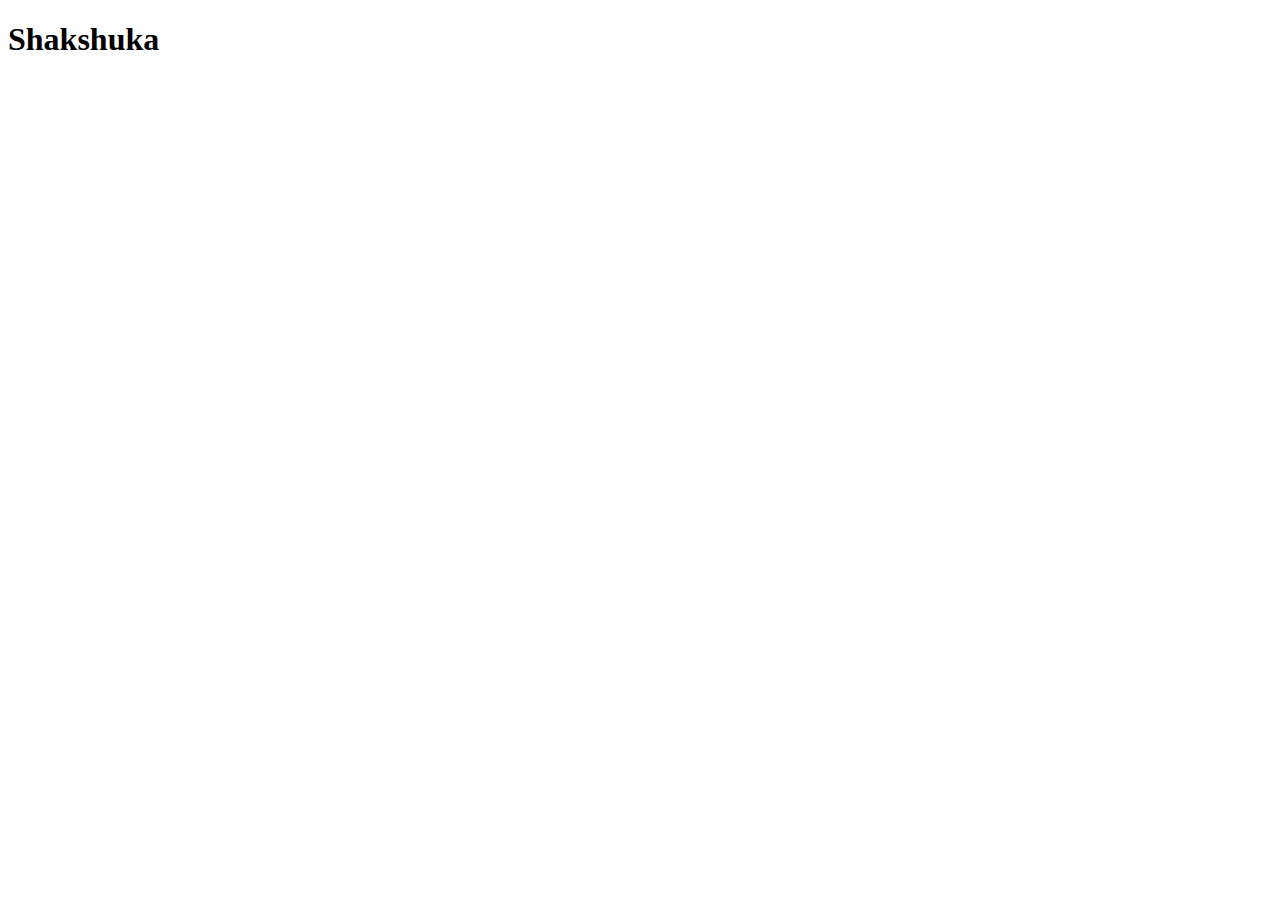
==== recipes/shakshuka.html @ fdbd52f6 "Iteration 2: Recipe page (updated index.html and added shakshuka.html)" ====
<!DOCTYPE html>
<html lang="en">
<head>
    <meta charset="UTF-8">
    <meta name="viewport" content="width=device-width, initial-scale=1.0">
    <title>Shakshuka</title>
</head>
<body>
    <h1>Shakshuka</h1>
</body>
</html>
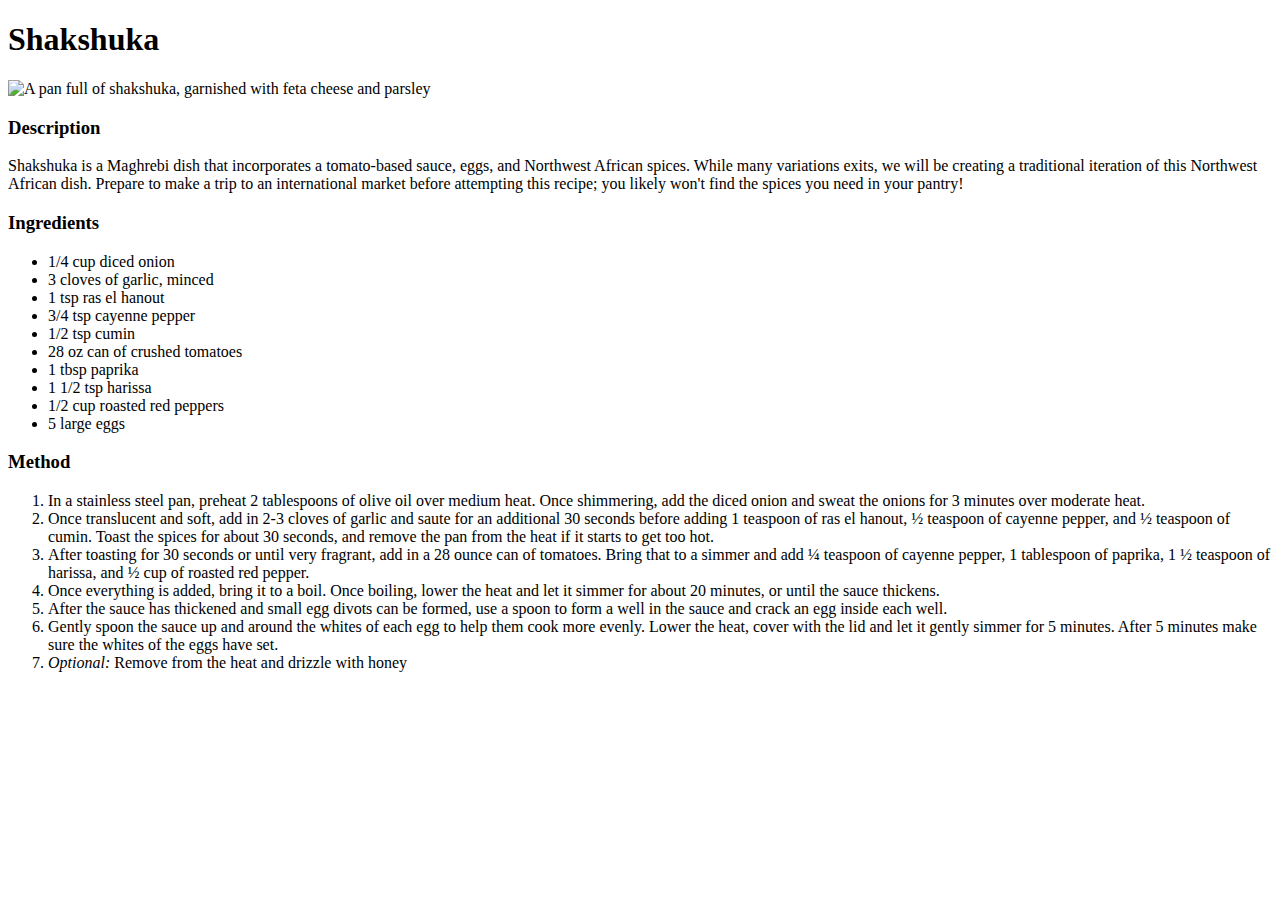
==== commit d99c9831: "Updated shakshuka.html and added img folder including shakshuka.png" ====
--- a/recipes/shakshuka.html
+++ b/recipes/shakshuka.html
@@ -7,5 +7,37 @@
 </head>
 <body>
     <h1>Shakshuka</h1>
+    <img src="../img/shakshuka.svg" alt="A pan full of shakshuka, garnished with feta cheese and parsley">
+    <h3>Description</h3>
+        <p>
+        Shakshuka is a Maghrebi dish that incorporates a tomato-based sauce, eggs, and Northwest African spices. While many variations exits, we will be creating a traditional iteration of this Northwest African dish. Prepare to make a trip to an international market before attempting this recipe; you likely won't find the spices you need in your pantry!
+        </p>
+    <h3>Ingredients</h3>
+        <p>
+            <ul>
+                <li>1/4 cup diced onion</li>
+                <li>3 cloves of garlic, minced</li>
+                <li>1 tsp ras el hanout</li>
+                <li>3/4 tsp cayenne pepper</li>
+                <li>1/2 tsp cumin</li>
+                <li>28 oz can of crushed tomatoes</li>
+                <li>1 tbsp paprika</li>
+                <li>1 1/2 tsp harissa</li>
+                <li>1/2 cup roasted red peppers</li>
+                <li>5 large eggs</li>
+            </ul>
+        </p>
+    <h3>Method</h3>
+        <p>
+            <ol>
+                <li>In a stainless steel pan, preheat 2 tablespoons of olive oil over medium heat. Once shimmering, add the diced onion and sweat the onions for 3 minutes over moderate heat.</li>
+                <li>Once translucent and soft, add in 2-3 cloves of garlic and saute for an additional 30 seconds before adding 1 teaspoon of ras el hanout, ½ teaspoon of cayenne pepper, and ½ teaspoon of cumin. Toast the spices for about 30 seconds, and remove the pan from the heat if it starts to get too hot.</li>
+                <li>After toasting for 30 seconds or until very fragrant, add in a 28 ounce can of tomatoes. Bring that to a simmer and add ¼ teaspoon of cayenne pepper, 1 tablespoon of paprika, 1 ½ teaspoon of harissa, and ½ cup of roasted red pepper.</li>
+                <li>Once everything is added, bring it to a boil. Once boiling, lower the heat and let it simmer for about 20 minutes, or until the sauce thickens.</li>
+                <li>After the sauce has thickened and small egg divots can be formed, use a spoon to form a well in the sauce and crack an egg inside each well.</li>
+                <li>Gently spoon the sauce up and around the whites of each egg to help them cook more evenly. Lower the heat, cover with the lid and let it gently simmer for 5 minutes. After 5 minutes make sure the whites of the eggs have set.</li>
+                <li><em>Optional:</em> Remove from the heat and drizzle with honey</li>
+            </ol>
+        </p>
 </body>
 </html>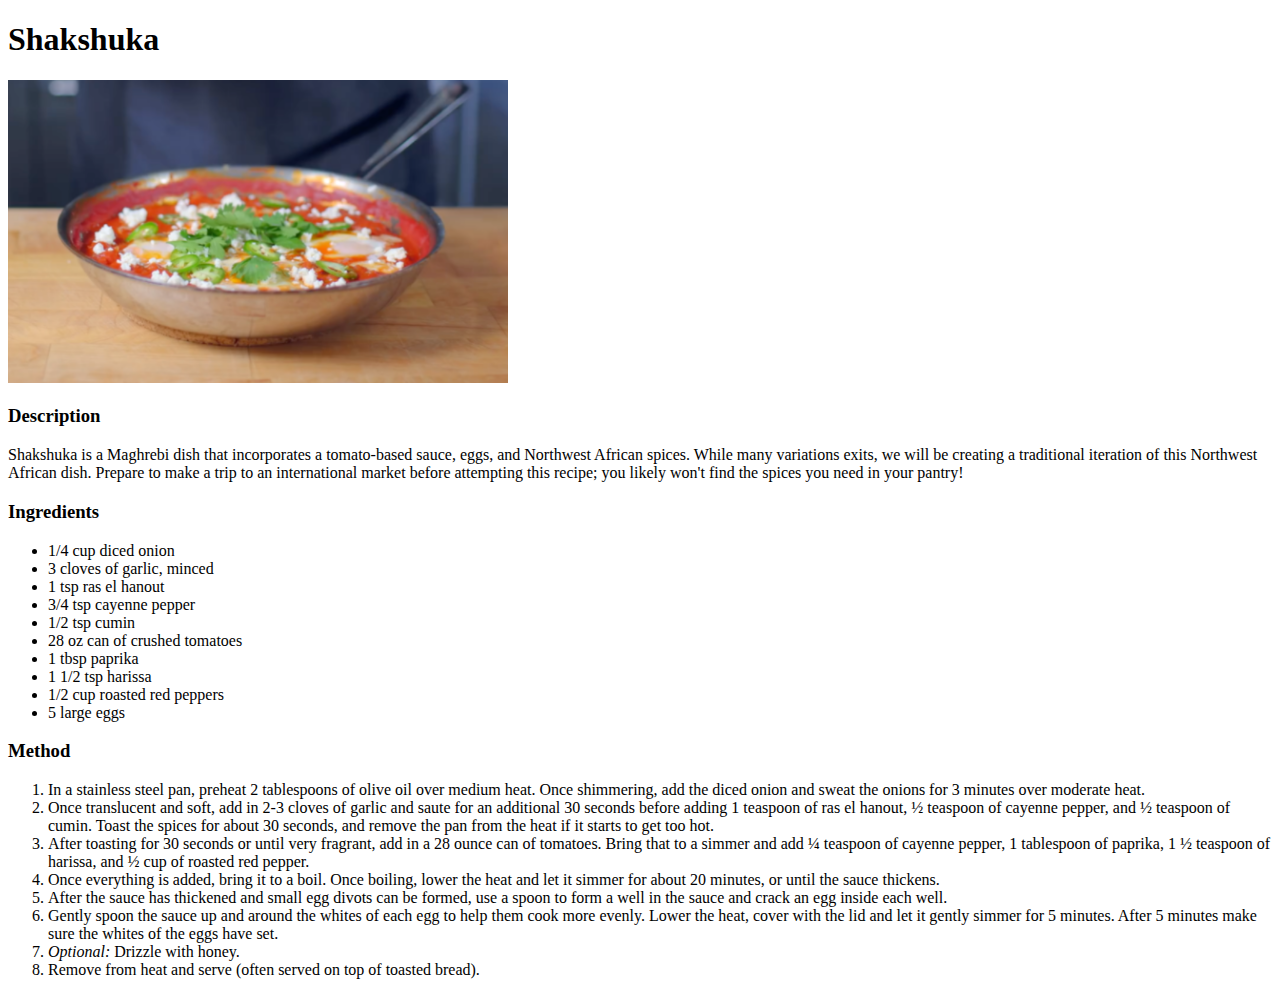
==== commit f03b4858: "Updated index.html and shakshuka.html; Added tikkamasala.html and tikkamasala.png" ====
--- a/recipes/shakshuka.html
+++ b/recipes/shakshuka.html
@@ -7,7 +7,7 @@
 </head>
 <body>
     <h1>Shakshuka</h1>
-    <img src="../img/shakshuka.svg" alt="A pan full of shakshuka, garnished with feta cheese and parsley">
+    <img src="../img/shakshuka.png" alt="A pan full of shakshuka, garnished with feta cheese and parsley" width="500">
     <h3>Description</h3>
         <p>
         Shakshuka is a Maghrebi dish that incorporates a tomato-based sauce, eggs, and Northwest African spices. While many variations exits, we will be creating a traditional iteration of this Northwest African dish. Prepare to make a trip to an international market before attempting this recipe; you likely won't find the spices you need in your pantry!
@@ -36,7 +36,8 @@
                 <li>Once everything is added, bring it to a boil. Once boiling, lower the heat and let it simmer for about 20 minutes, or until the sauce thickens.</li>
                 <li>After the sauce has thickened and small egg divots can be formed, use a spoon to form a well in the sauce and crack an egg inside each well.</li>
                 <li>Gently spoon the sauce up and around the whites of each egg to help them cook more evenly. Lower the heat, cover with the lid and let it gently simmer for 5 minutes. After 5 minutes make sure the whites of the eggs have set.</li>
-                <li><em>Optional:</em> Remove from the heat and drizzle with honey</li>
+                <li><em>Optional:</em> Drizzle with honey.</li>
+                <li>Remove from heat and serve (often served on top of toasted bread).</li>
             </ol>
         </p>
 </body>
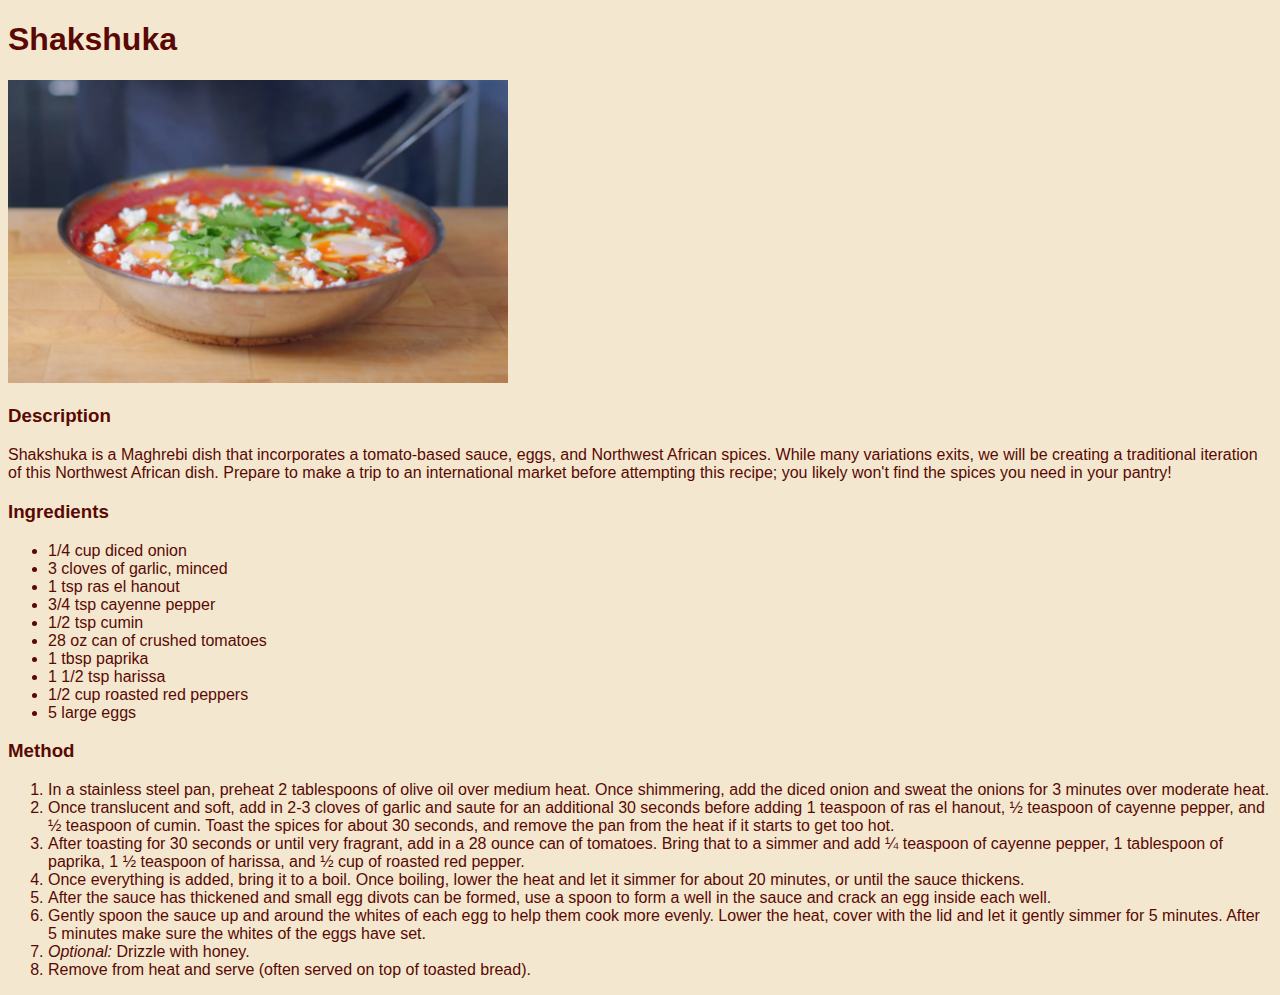
==== commit ff7d1811: "Added style link to shakshuka.html and tikkamasala.html and fixed error in style.css where list item" ====
--- a/recipes/shakshuka.html
+++ b/recipes/shakshuka.html
@@ -4,6 +4,7 @@
     <meta charset="UTF-8">
     <meta name="viewport" content="width=device-width, initial-scale=1.0">
     <title>Shakshuka</title>
+    <link rel="stylesheet" href="./../style.css">
 </head>
 <body>
     <h1>Shakshuka</h1>
--- a/style.css
+++ b/style.css
@@ -0,0 +1,16 @@
+* {
+    background-color: #F3E8CF;
+}
+
+a {
+    color:#EA2312;
+    font-weight: 500;
+}
+
+h1,
+h3,
+p,
+li {
+    color: #5A0804;
+    font-family: Verdana, sans-serif;
+}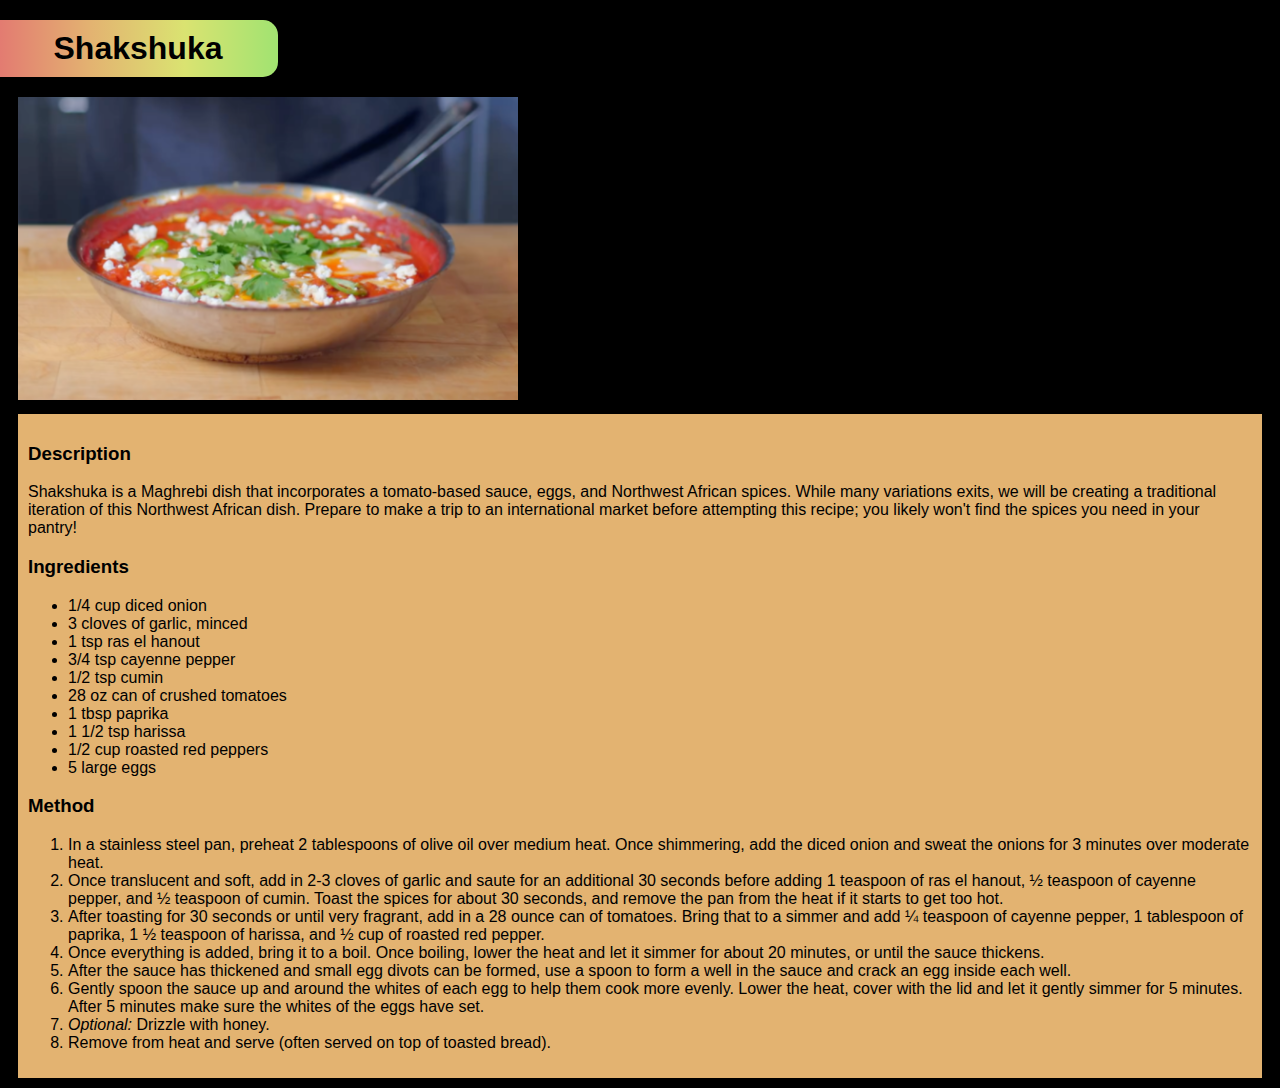
==== commit 8ef2ea36: "Updated style.css to make site darker and more colorful, updated index.html and recipes/ to accomoda" ====
--- a/recipes/shakshuka.html
+++ b/recipes/shakshuka.html
@@ -7,8 +7,10 @@
     <link rel="stylesheet" href="./../style.css">
 </head>
 <body>
-    <h1>Shakshuka</h1>
+    <h1 class="gradient">Shakshuka</h1>
     <img src="../img/shakshuka.png" alt="A pan full of shakshuka, garnished with feta cheese and parsley" width="500">
+
+    <div class="page">
     <h3>Description</h3>
         <p>
         Shakshuka is a Maghrebi dish that incorporates a tomato-based sauce, eggs, and Northwest African spices. While many variations exits, we will be creating a traditional iteration of this Northwest African dish. Prepare to make a trip to an international market before attempting this recipe; you likely won't find the spices you need in your pantry!
@@ -41,5 +43,7 @@
                 <li>Remove from heat and serve (often served on top of toasted bread).</li>
             </ol>
         </p>
+    </div>
+    
 </body>
 </html>--- a/style.css
+++ b/style.css
@@ -1,16 +1,70 @@
 * {
-    background-color: #F3E8CF;
+    background-color: #000000;
+    font-family: Verdana, sans-serif;
 }
 
-a {
-    color:#EA2312;
-    font-weight: 500;
+*, *::before, *::after {
+    box-sizing: border-box;
 }
 
-h1,
+a,
+p,
 h3,
-p,
-li {
-    color: #5A0804;
-    font-family: Verdana, sans-serif;
+ul,
+ol,
+li,
+em {
+    color: #000000;
+    background-color: inherit;
+}
+
+h1 {
+    color: #000000;
+    text-align: center;
+    width: 300px;
+    padding: 20px;
+    margin: 0 auto 0 -40px;
+    border-radius: 8px;
+}
+
+img {
+    margin-left: 10px;
+}
+
+.button-link {
+    display: inline-block;
+    font-size: 20px;
+    font-weight: 900;
+    text-align: center;
+    padding: 18px;
+}
+
+.gradient {
+    background-image: linear-gradient(to right, #E37A71, #E3b371, #DAE371, #A1E371);
+    width: 280px;
+    padding: 10px;
+    margin: 20px -10px;
+    border-radius: 0 15px 15px 0;
+}
+
+.recipe {
+    width: 200px;
+    height: 100px;
+    padding: 5px 20px;
+    margin: 30px;
+    vertical-align: middle;
+}
+
+.rec1 {
+    background-color: #E37A71;
+}
+
+.rec2 {
+    background-color: #E3b371;
+}
+
+.page {
+    background-color: #E3b371;
+    padding: 10px;
+    margin: 10px;
 }